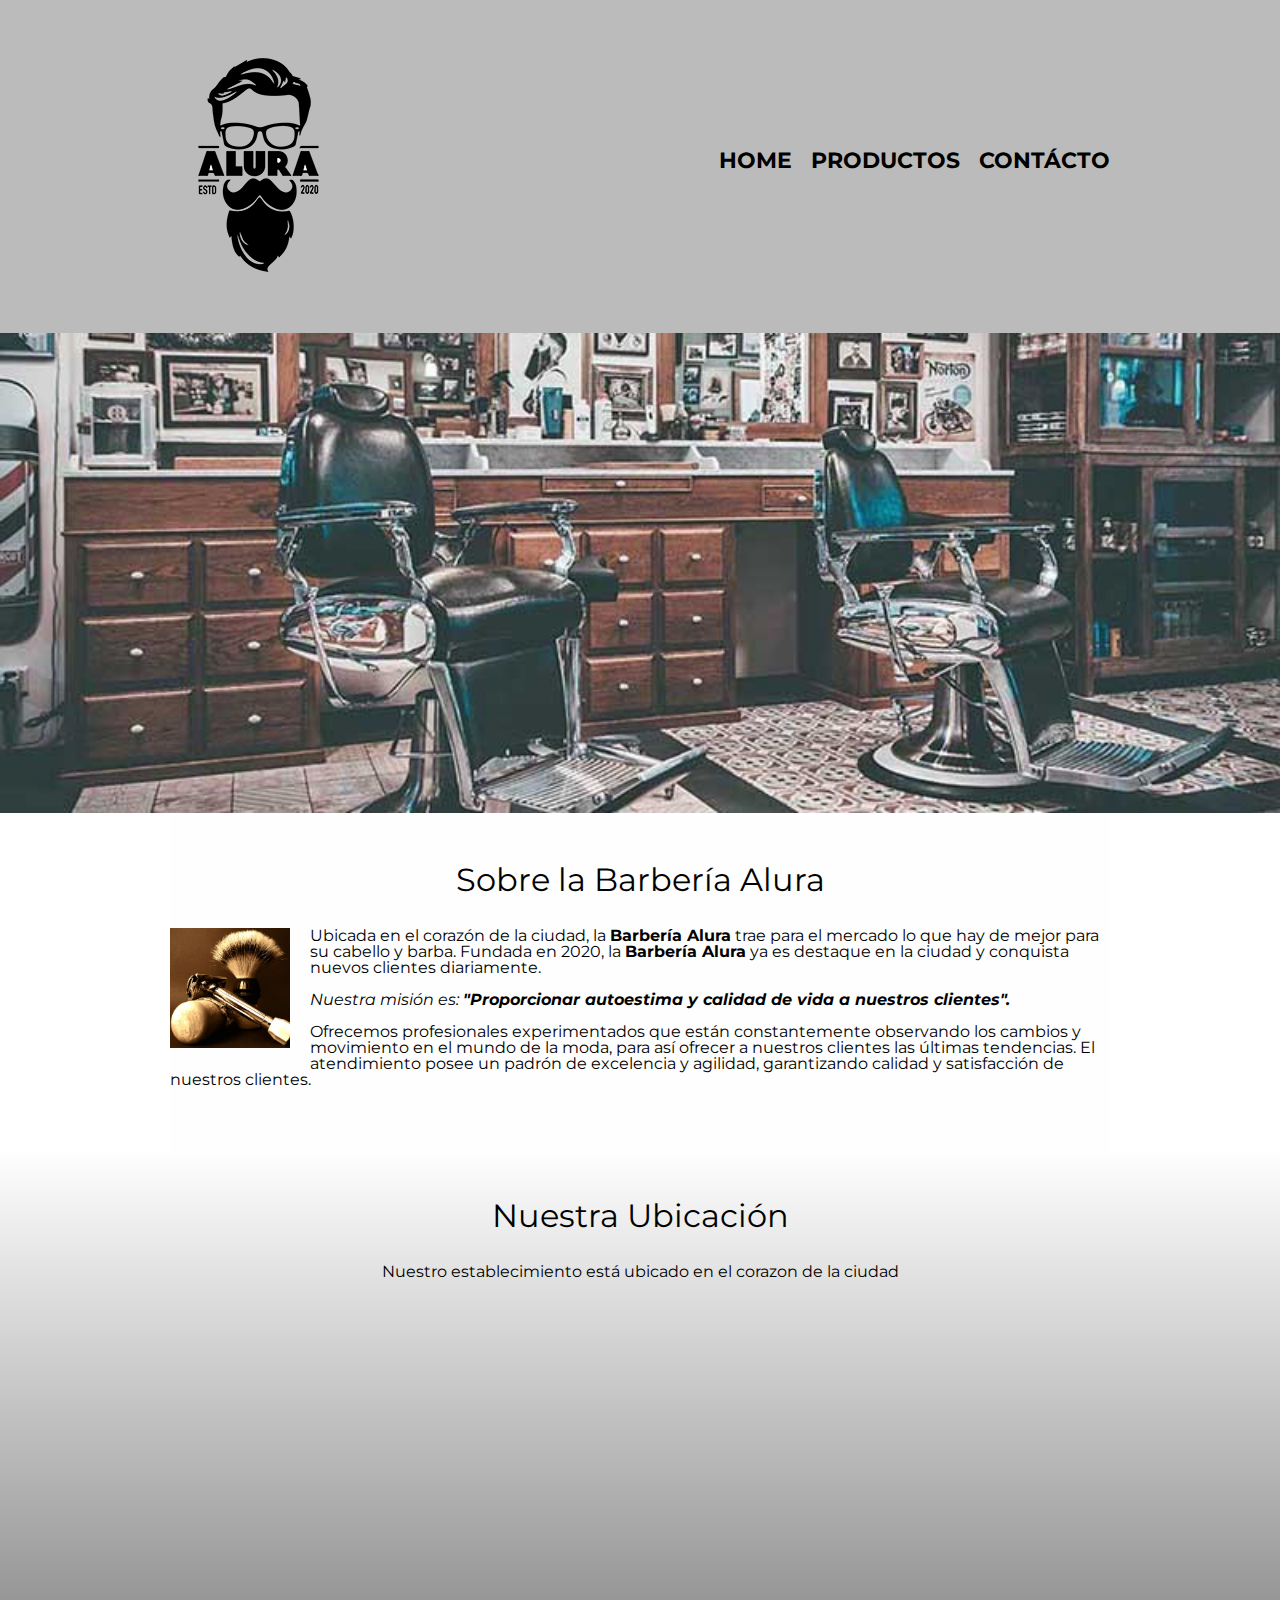
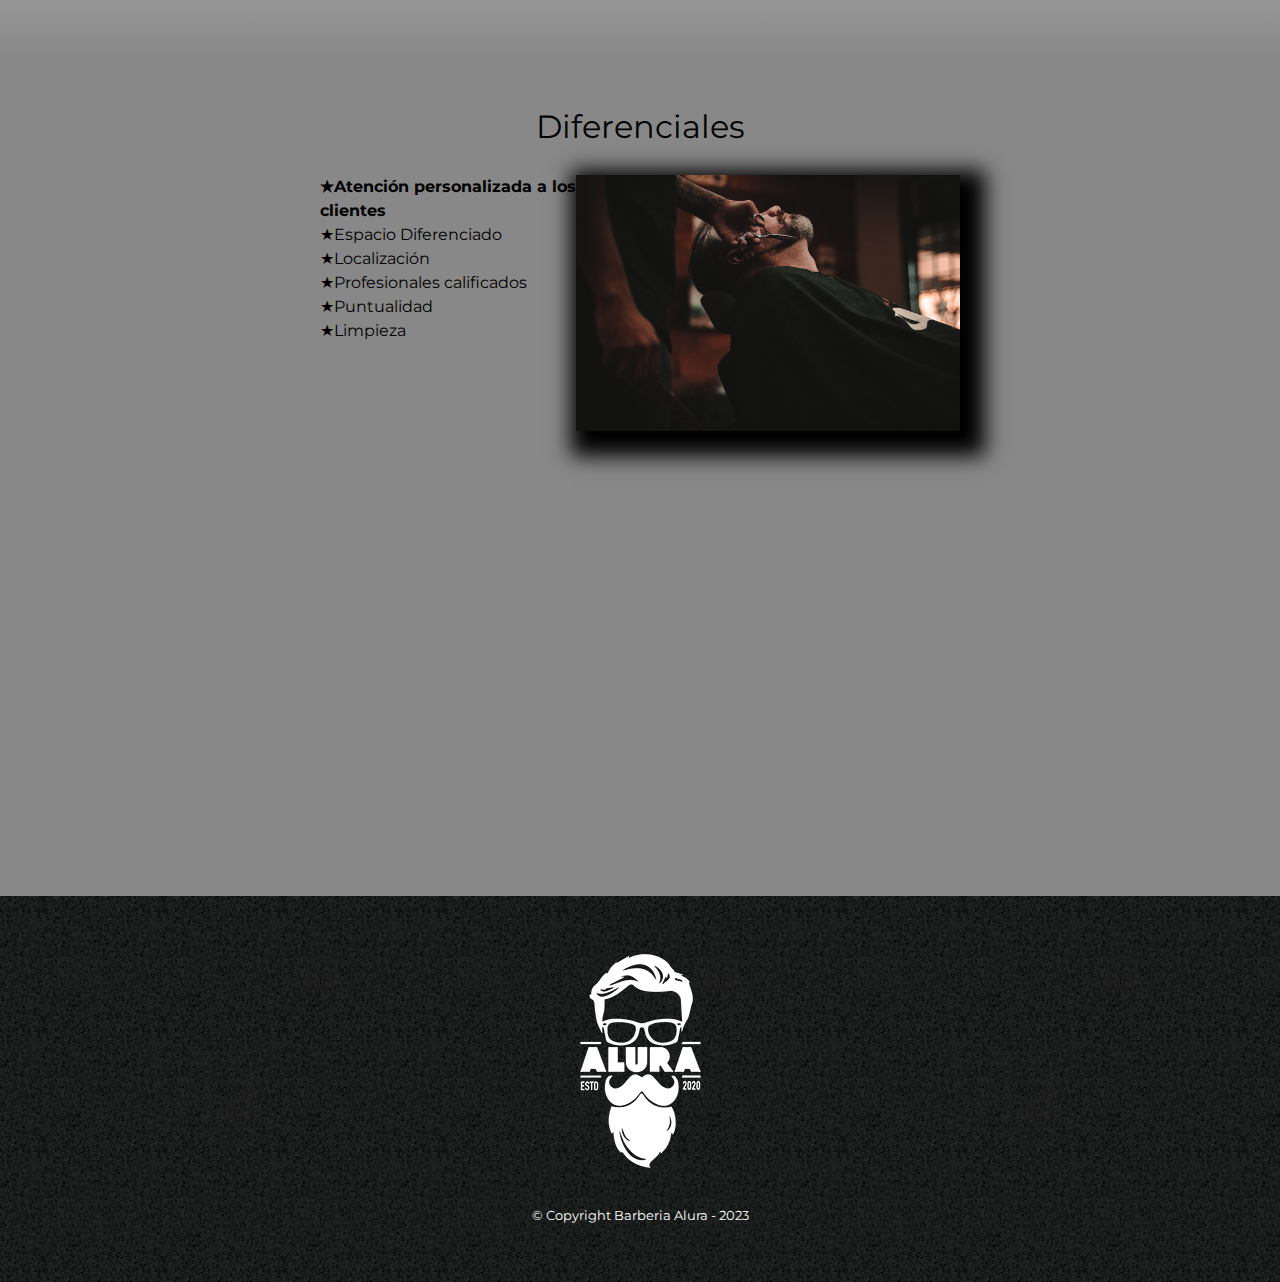
==== index.html @ 76a8dbae "Se agrega la frase prueba 210622023 al titulo del index" ====
<!-- definimos cuál versión de HTML estamos utilizando. html5 con !DOCTYPE-->
<!DOCTYPE html>
<html lang="es">

<!-- separar las informaciones que están siendo pasadas para el navegador, utilizando la etiqueta <head></head> -->

<head>
    <!-- informaciones del encoding de nuestra página para el navegador, a través de la etiqueta <meta> y de la propiedad charset -->
    <!-- !UTF8 Ttiene los caracteres especiales de muchos idiomas en su diccionario -->
    <meta charset="UTF-8">
    <meta http-equiv="X-UA-Compatible" content="IE=edge">
    <meta name="viewport" content="width=device-width, initial-scale=1.0"><!-- Adaptar para dispositivos moviles -->
    <title>Barbería AC prueba 210622023</title>
    <link rel="stylesheet" href="reset.css">
    <link rel="stylesheet" href="style.css">
    <link href="https://fonts.googleapis.com/css2?family=Montserrat:wght@300&display=swap" rel="stylesheet">
    <!--Fuente de: https://fonts.google.com/specimen/Montserrat?query=montse -->

</head>

<!-- separar el contenido de la página, utilizando la etiqueta <body>-->

<body>

    <header>

        <header>
            <div class="caja">
                <h1>
                    <img src="imagenes/logo.png" alt="">
                </h1>

                <nav>

                    <ul>
                        <li><a href="index.html">Home</a></li>
                        <li><a href="productos.html">Productos</a></li>
                        <li><a href="contactos.html">Contácto</a></li>
                    </ul>

                </nav>
            </div>

        </header>

    </header>


    <img class="banner" src="img/banner.jpg" alt="">

    <main>
        <!-- <p>Esto es una prueba de selectores avanzados</p> -->
        <section class="principal">

            <h2 class="titulo-principal">Sobre la Barbería Alura</h2>
            <!-- Para nombrar las clases el mejor padron es Ser específico y genérico al mismo tiempo -->

            <img class="utensilios" src="imagenes/utensilios.jpg" alt="Utensilios de un barbero">

            <p>Ubicada en el corazón de la ciudad, la <strong>Barbería Alura</strong> trae para el mercado lo que hay de
                mejor
                para su cabello y barba.
                Fundada en 2020, la <strong>Barbería Alura</strong> ya es destaque en la ciudad y conquista nuevos
                clientes
                diariamente. </p>

            <p id="mision"><em>Nuestra misión es: <strong>"Proporcionar autoestima y calidad de vida a nuestros
                        clientes".</strong></em></p>

            <p>Ofrecemos profesionales experimentados que están constantemente observando los cambios y movimiento en el
                mundo
                de la moda,
                para así ofrecer a nuestros clientes las últimas tendencias. El atendimiento posee un padrón de
                excelencia y
                agilidad,
                garantizando calidad y satisfacción de nuestros clientes. </p>
        </section>

        <section class="mapa">
            <h3 class="titulo-principal"> Nuestra Ubicación</h3>
            <p>Nuestro establecimiento está ubicado en el corazon de la ciudad</p>
            <div class="mapa-contenido">
                <!-- La etiqueta iframe sirve Para insertar diferentes elementos externos como ser imágenes, videos, mapas o hasta una página de facebook o twitter. -->
                <iframe
                    src="https://www.google.com/maps/embed?pb=!1m16!1m12!1m3!1d995.0200088499043!2d-79.20441651708083!3d-4.003968789859116!2m3!1f0!2f0!3f0!3m2!1i1024!2i768!4f13.1!2m1!1sloja%20ecuador%20manuel%20agustin%20aguirre%20y%20venezuela!5e0!3m2!1ses!2sec!4v1684863435693!5m2!1ses!2sec"
                    width="100%" height="300" style="border:0;" allowfullscreen="" loading="lazy"
                    referrerpolicy="no-referrer-when-downgrade"></iframe>
            </div>
        </section>

        <section class="diferenciales">
            <h3 class="titulo-principal">Diferenciales</h3>

            <div class="contenido-diferenciales">
                <ul class="lista-diferenciales">
                    <li class="items">Atención personalizada a los clientes</li>
                    <li class="items">Espacio Diferenciado</li>
                    <li class="items">Localización</li>
                    <li class="items">Profesionales calificados</li>
                    <li class="items">Puntualidad</li>
                    <li class="items">Limpieza</li>
                </ul><img src="imagenes/diferenciales.jpg" class="imagen-diferenciales">
            </div>

            <div class="video">
                <iframe width="100%" height="315" src="https://www.youtube.com/embed/allXJfgID0s"
                    title="YouTube video player" frameborder="0"
                    allow="accelerometer; autoplay; clipboard-write; encrypted-media; gyroscope; picture-in-picture; web-share"
                    allowfullscreen>
                </iframe>
            </div>


        </section>

    </main>
    <footer>
        <img src="imagenes/logo-blanco.png" alt="">
        <p class="copyright">&copy Copyright Barberia Alura - 2023</p> <!-- Para buscar cualquier caracter unicode -->
    </footer>

</body>

</html>
---- style.css ----
body{
    font-family: 'Montserrat', sans-serif;
}

header{
    background-color: #BBBBBB;
    padding: 20px 0;
}

.caja{
    width: 940px;
    position: relative;
    margin: 0 auto; /* alinear una div al centro */
}

nav{
    position: absolute;
    top: 110px;
    right: 0;
}

nav li{
    display:inline;
    margin: 0 0 0 15px;
}

nav a{
    text-transform: uppercase;
    color: #000000;
    font-weight: bold;
    font-size: 22px;
    text-decoration: none;
}

/*La propiedad hover captura el movimiento del mouse
en este caso para las etiquetas a y nav para el menu de la pagina*/

nav a:hover{
    color: #c78c19;
    text-decoration: underline;
}

.productos{
    width: 940px;
    margin: 0 auto;
    padding: 50px; /* El elemento aumenta su tamaño. Cuando declaro que existe un espaciamiento interno, estoy aumentando el contenido. */
}
.productos li{
    display: inline-block;/* display: inline-block sirve para ajustar el tamaño de su contenido, dejándolo regulable. */
    text-align: center;
    width: 30%;
    vertical-align: top;
    margin: 0 1.5%;
    padding: 30px 20px;
    box-sizing: border-box;
/*
    border-color: #000000;
    border-width: 2px;
    border-style: solid;
    */
/*Lo de arriba se resume en una sola línea*/
    border: 2px solid #000000;
/*
    border-top-left-radius: 10px;
    border-top-right-radius: 25px;
    border-bottom-left-radius: 40px;
    border-bottom-right-radius: 50px;
Todo esto se simplifica con 1 linea para dar el borde redondeado*/
    border-radius: 10px;
}

.productos li:hover{
    border-color: #c78c19;
    font-size: 50px;
}

/*active para capturar el clic*/
.productos li:active{
    border-color: #088c19;
}

.productos h2{
    font-size: 30px;
    font-weight: bold;
}

/*Hago un selector de clase q llegue al nivel li y 
que llegue hasta el h2 para cambiar el tamaño de la letra de 30 a 33px*/
 .productos li:hover h2{
    font-size: 33px;
 }

.productos-descripcion{
    font-size: 18px;    
}        

.productos-precio{
    font-size: 20px;
    font-weight: bold;
    margin-top: 10px;

}

footer{
    text-align: center;
    background: url(imagenes/bg.jpg);
    padding: 40px;
}
.copyright{
    color: #ffffff;
    font-size: 13px;
    margin: 20px;
}


/* espacio del formulario */
form{
    margin: 40px 0;
}
form label, form legend{
    display: block;
    font-size: 20px;
    margin: 0 0 10px;    
}
.input-padron{ /*se puede replicar estilos para varios selectores separandolos con coma*/
    display: block; /*display inline es el valor por defecto*/
    margin: 0 0 20px;
    padding: 10px 25px;/* padding sirve para cambiar el espaciado interno, entre el contenido y el borde */
    width: 50%;
}
.checkbox{
    margin: 25px 0;
}

/* Jerarquia: ID, Clse, etiqueta #test{} es el selector de ID, .algo{} selector de clase, p{}etiqueta
Si se lo hace directo en html tiene mas jerarquia que los 3 casos anteriores
Se usa Id cuando queremos alterar comportamientos y clases cuando queremos cambiar estilos */

.enviar{
    width: 40%;
    padding: 15px 0;
    font-size: 18px;
    font-weight: bold;
    color: white;
    background: orange;
    border: none;
    border-radius: 5px;
    transition: 1s all; /* en ves de all podria ir background. con Transition es para que demore 1 segundo al hacer la trancision cuando se pasa por encima el mouse */
    cursor: pointer;
}

.enviar:hover{
    background: darkorange;
    transform: scale(1.2);    
    /* transform: scale(1.2) rotate(10deg);  2 acciones en 1 linea para q se ejecuten a la vez. scale Aumenta de tamaño el boton 1.2 % cuando pase por encima el mouse */

}
table{
    margin: 40px 40px;

}
thead{
    background: #555555;
    color: white;
    font-weight: bold;
}

td, th{
    border: 1px solid #000000;
    padding: 8px 15px;
}

/* CSS para la home */
.banner{
    width: 100%;
}
/*Selectores Avanzados*/
/*Para los parrafos hijos directos inmediatos de main
main >p{
    background: red;
}*/
/*Primer parrafo q viene despues de 1 imagen
img + p{
    background: green;
}*/
/*A todos los parrafos despues de la imagen
img ~ p{
    background: yellow;
}*/
/*A todos los parrafos menos al q tengan el id mission
.principal p:not(#mision){
    background: orange;
}*/

/*El ultimo h2 de esta seccion::after
<section>
    <h2>
    <p>
    <p>
    <h2>

    rta: section > p + h2
</section>

*/
.principal{
    padding: 3em 0;
    background: #fefefe;
    width: 940px;
    margin: 0 auto;
}

.titulo-principal{
    text-align: center;
    font-size: 2em; /* 2 veces el tamaño por defecto de la fuente */
    margin: 0 0 1em;
    clear: left; /*Cualquier conf q venga despues del titulo en la izquierda q me limpie, solo aplica para ese bloque (no esta haciendo nada)*/ 
    /*rgbA permite colocar un 4to parametro para regular la opacidad del texto
    color: rgba(218,0,0,0.3);*/
    /*text-shadow: 2px 2px 10px red; Sombras al texto*/
}
 /*Pseudoelementos*/
/*Pseudoelemento para cambiar parte del titulo. solo la Primera letra en mayuscula
.titulo-principal::first-letter{
    font-weight: bold;
}*/
/*Pseudoelemento para cambiar parte del parrafo. solo la primera linea de cada parrafo
p::first-line{
    font-style: italic;
}*/
/*Pseudoelemento para colocar elemtos antes o despues de algo, colocar corchete antes y despues del titulo
.titulo-principal:before{
    content: "[";
}
.titulo-principal:after{
    content: "]";
}*/

.principal p{
    margin: 0 0 1em;
}
.principal strong{
    font-weight: bold;
}
.principal em{
    font-style: italic;
}
.utensilios{
    /*Calculo con css.
    Calcula el tamaño de la img en 40% de la pantalla -26 px para adecuar de acuerdo al dispositivo:
    width: calc(40% - (26px));
    dejar un elemento 100% de ancho con el equivalente a un tercio del elemento padre, menos 10px:
    width: calc( (100% / 3) - 10px )
    */
    width: 120px;
    /*float:left como el float: right sirven para que el elemento se destaque en la pantalla, 
    la superficie del elemento continúa siendo utilizada y los otros elementos de texto o 
    elementos en línea se posicionan alrededor de él.*/ 
    float: left;
    margin: 0 20px 20px 0;  
}
.mapa{
    padding: 3em 0;
    /* background: linear-gradient(45deg, orange 50%, blue, red, black); */
    /* background: radial-gradient(orange 50%, blue, red, black); */
    background: linear-gradient(#fefefe, #888888);
}
.mapa p{
    margin: 0 0 2em;
    text-align: center;
}
.mapa-contenido{
    width: 940px;
    margin: 0 auto;
}
.diferenciales{
    padding: 3em 0;
    background: #888888;
    /*box-shadow: inset 0 0 30px red;Sombras hacia adentro en cualquier elemento*/
}
.contenido-diferenciales{
    width: 640px;
    margin: 0 auto;/*Por poner coma se estaban distorcionando los elementos*/
}
.lista-diferenciales{
    width: 40%;
    display: inline-block;
    vertical-align: top;
}
.items{
    line-height: 1.5;
}
.items:before{
    content: "\2605";
}
/*Pseudoclase le digo q al primer item q encuentre lo ponga en negrita. first-child tambien se pudo usar*/
.items:nth-child(1){
    font-weight: bold;
}
.imagen-diferenciales{
    width: 60%;
    box-shadow: 10px 10px 20px 15px #000000;/*, -10px -10px yellow;10px 10px Los dos valores positivos sombra abajo y a la derecha.
    10px -10px arriba y a la derecha, el tercer parámetro es la difuminacion y no es obligatorio poner, 
    el cuarto parametro es el grosor de la sombra y tampoco es obligatorio. Se pueden poner mas sombras 
    y se separa por coma(,) ejm -10px -10px yellow, -15px 10px rgba(50, 50, 50, 0.5)
    https://developer.mozilla.org/en-US/docs/Web/CSS/CSS_Backgrounds_and_Borders/Box-shadow_generator se puede ir probando en esta herramienta de mozilla*/
}
.imagen-diferenciales:hover{
    opacity: 0.5;
    transition: 400ms;
}
.video{
    width: 560px;
    margin: 1em auto;/*automatico a los laterales*/
    padding: 4em 0 0;
}


/*Media querys permite trabajar con condiciones
si identifica un tamaño de pantalla de hasta 480px pinta el background de rojo
@media (max-width: 480px) {}*/
@media screen and (max-width:480px) {
    h1{
        text-align: center;
    }
    nav{
        position: static;
    }
    .caja, .principal, .mapa-contenido, 
    .contenido-diferenciales, .video{
        width: auto;
    }
    .lista-diferenciales, .imagen-diferenciales{
        width: 100%;
    }
    
}
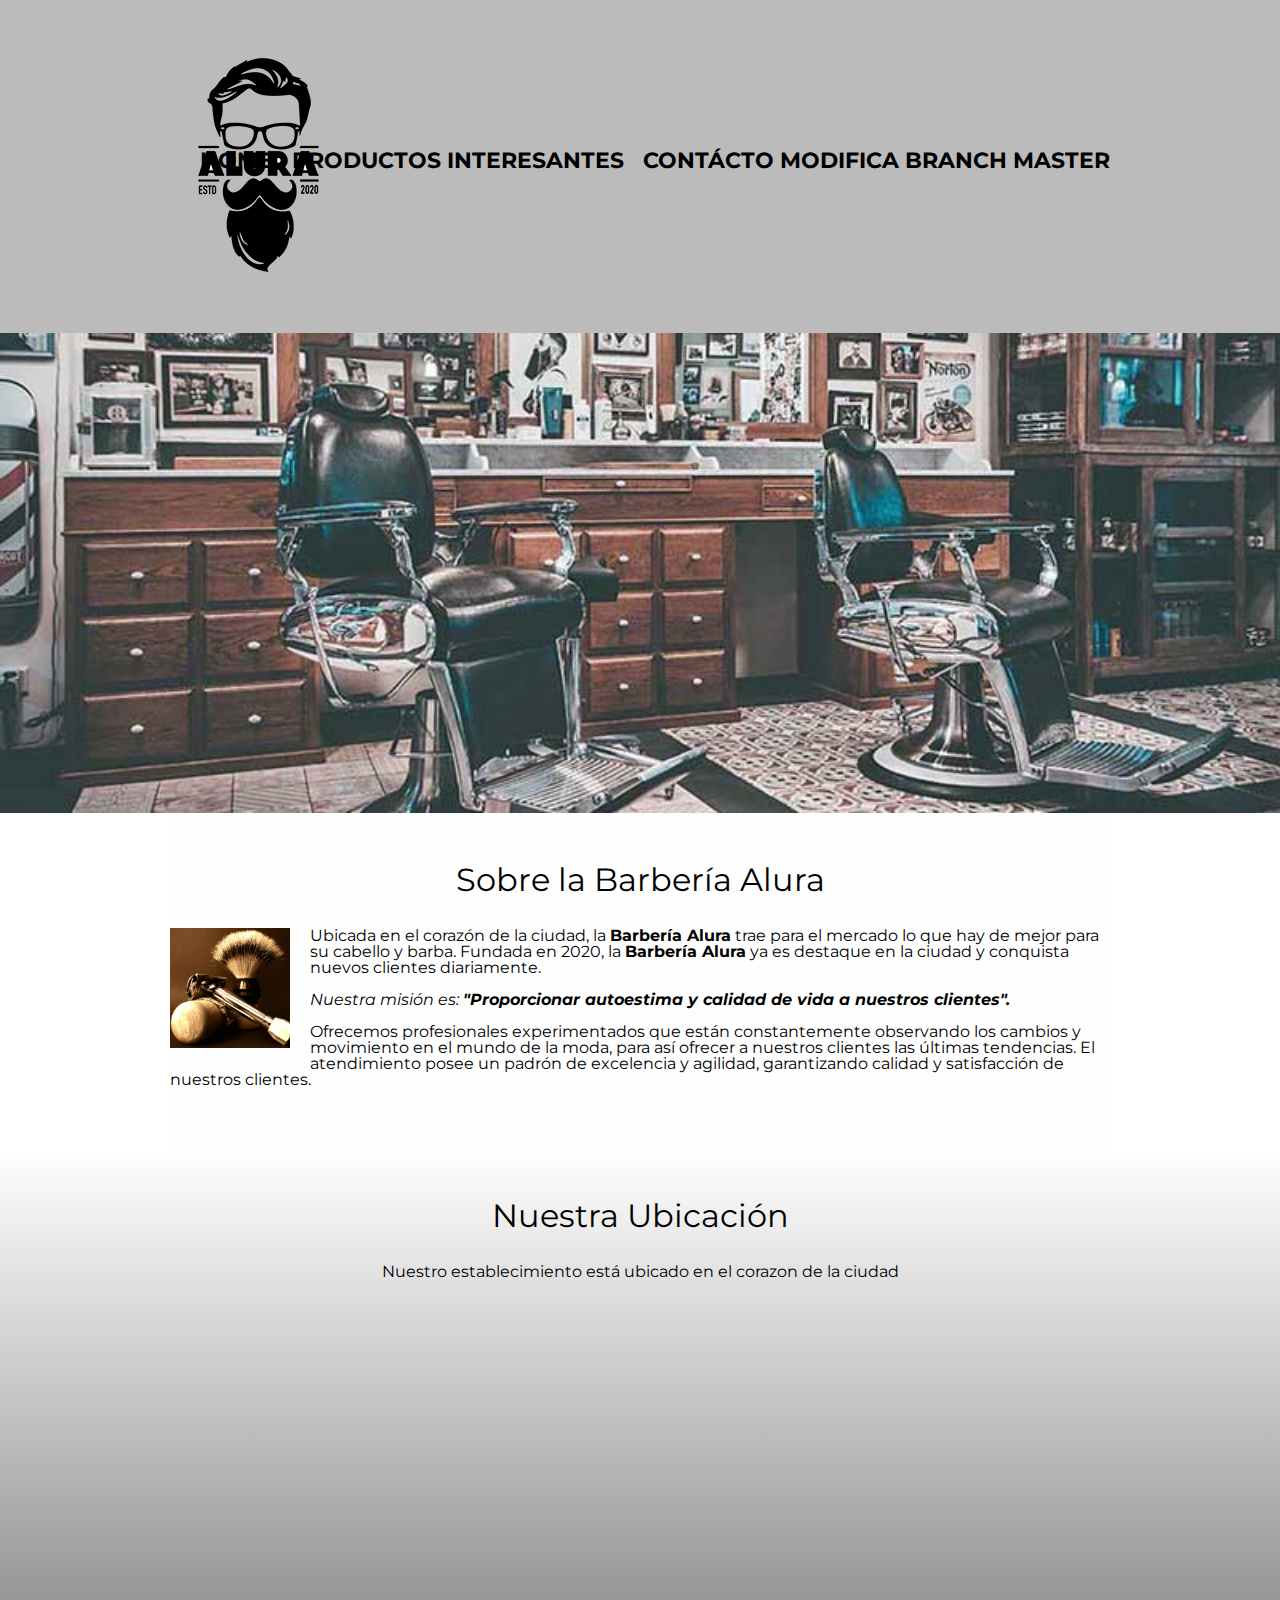
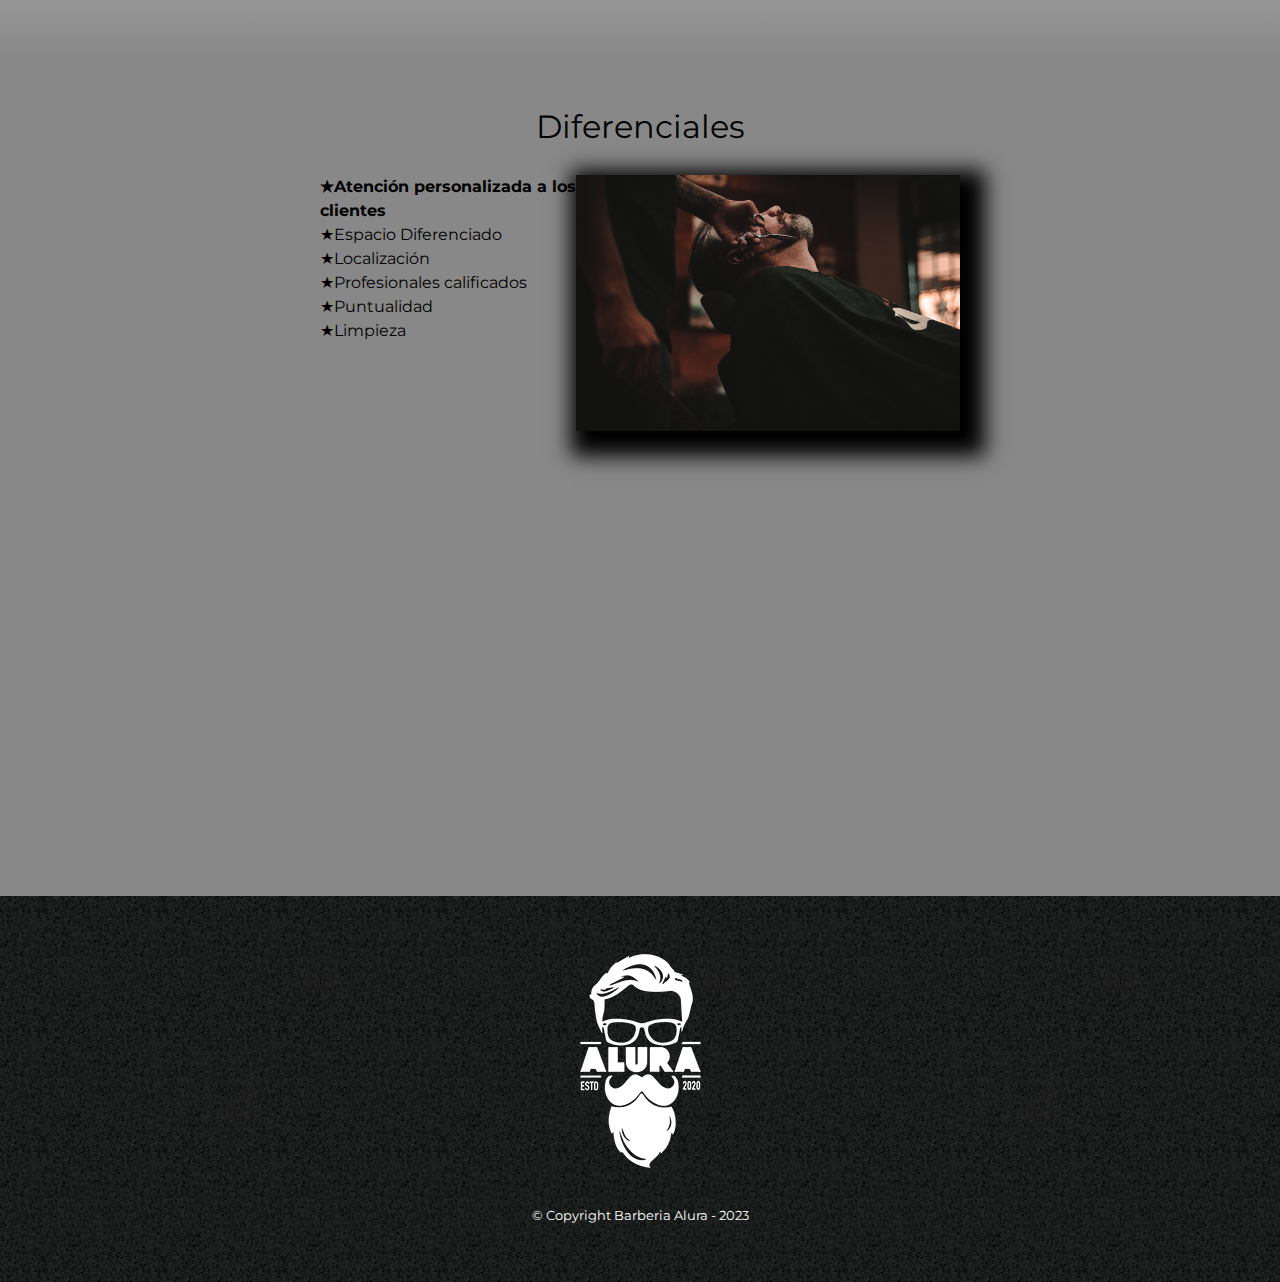
==== commit 6e11371d: "Agregué la palabra USUARIO@DESKTOP-HR50BM0 MINGW64 /d/ALURA/HTML Y CSS3/barberia (master)" ====
--- a/index.html
+++ b/index.html
@@ -34,8 +34,8 @@
 
                     <ul>
                         <li><a href="index.html">Home</a></li>
-                        <li><a href="productos.html">Productos</a></li>
-                        <li><a href="contactos.html">Contácto</a></li>
+                        <li><a href="productos.html">Productos interesantes</a></li>
+                        <li><a href="contactos.html">Contácto modifica branch master</a></li>
                     </ul>
 
                 </nav>
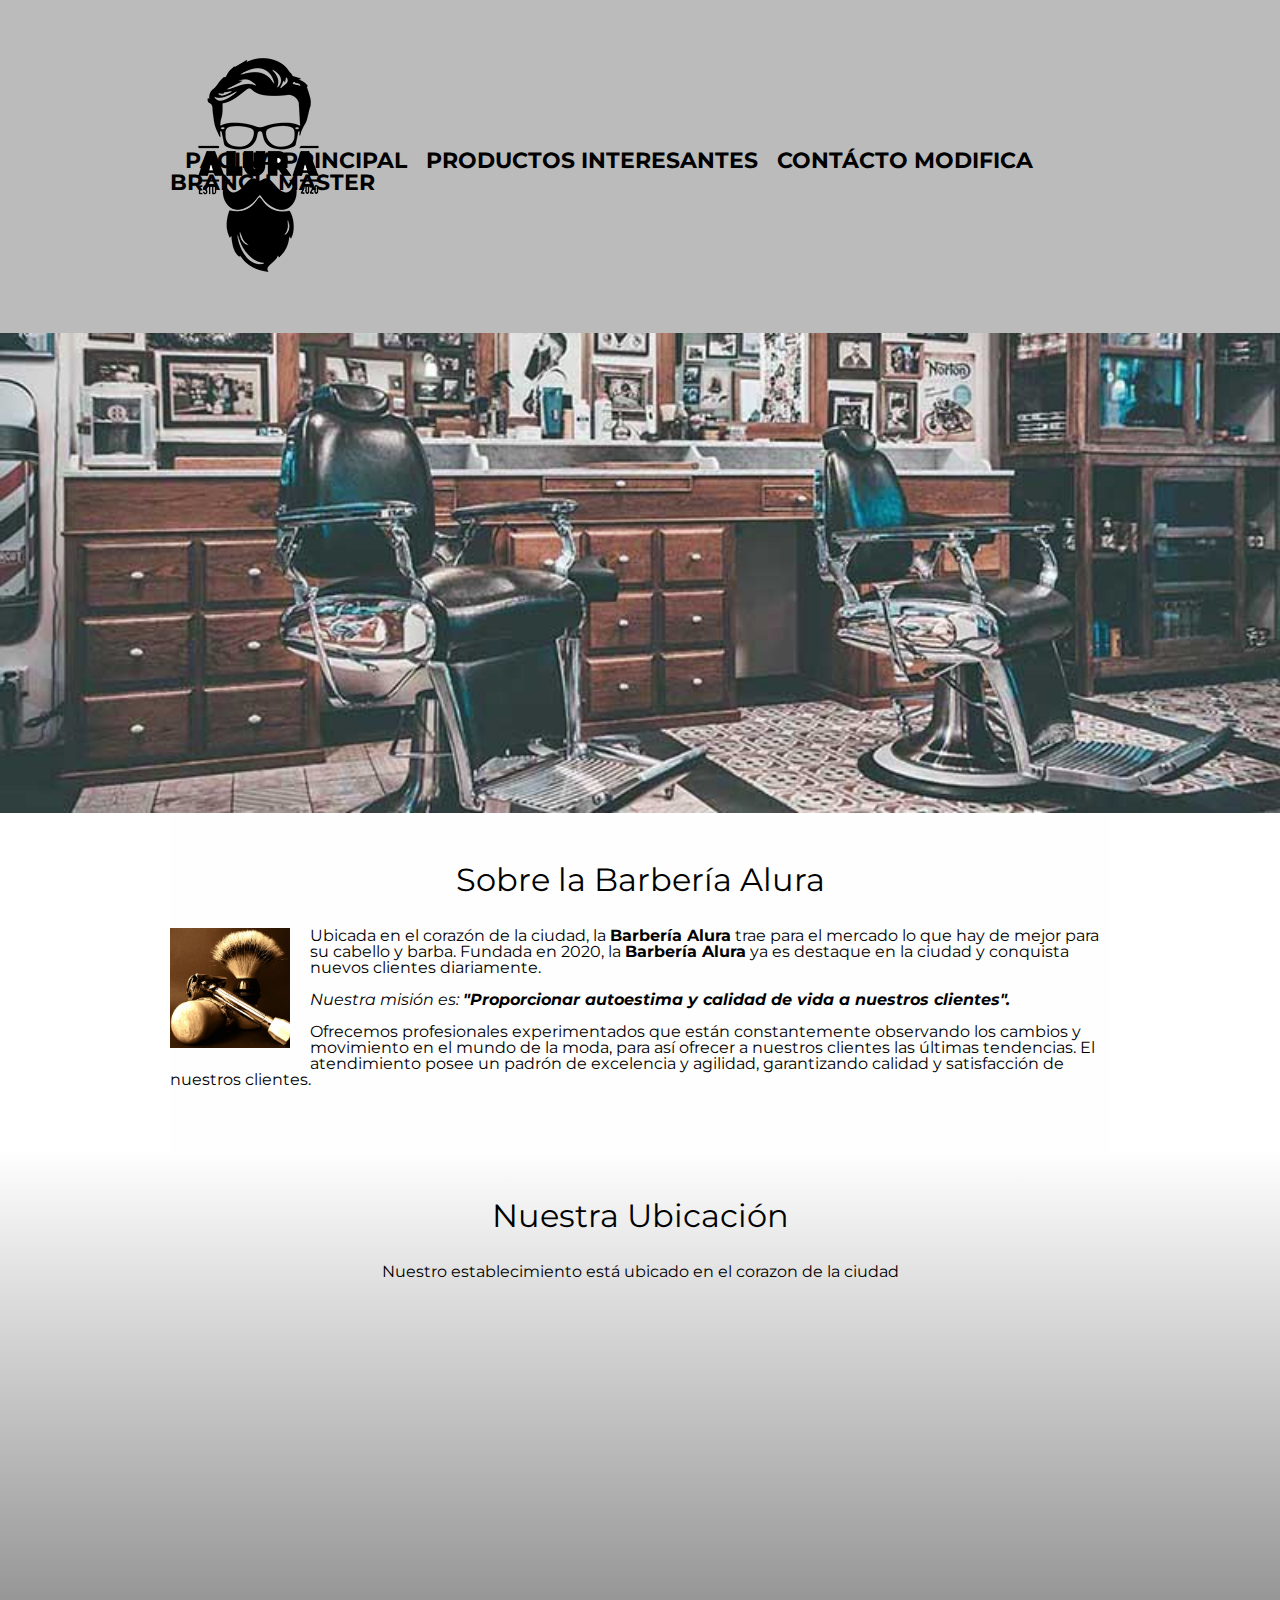
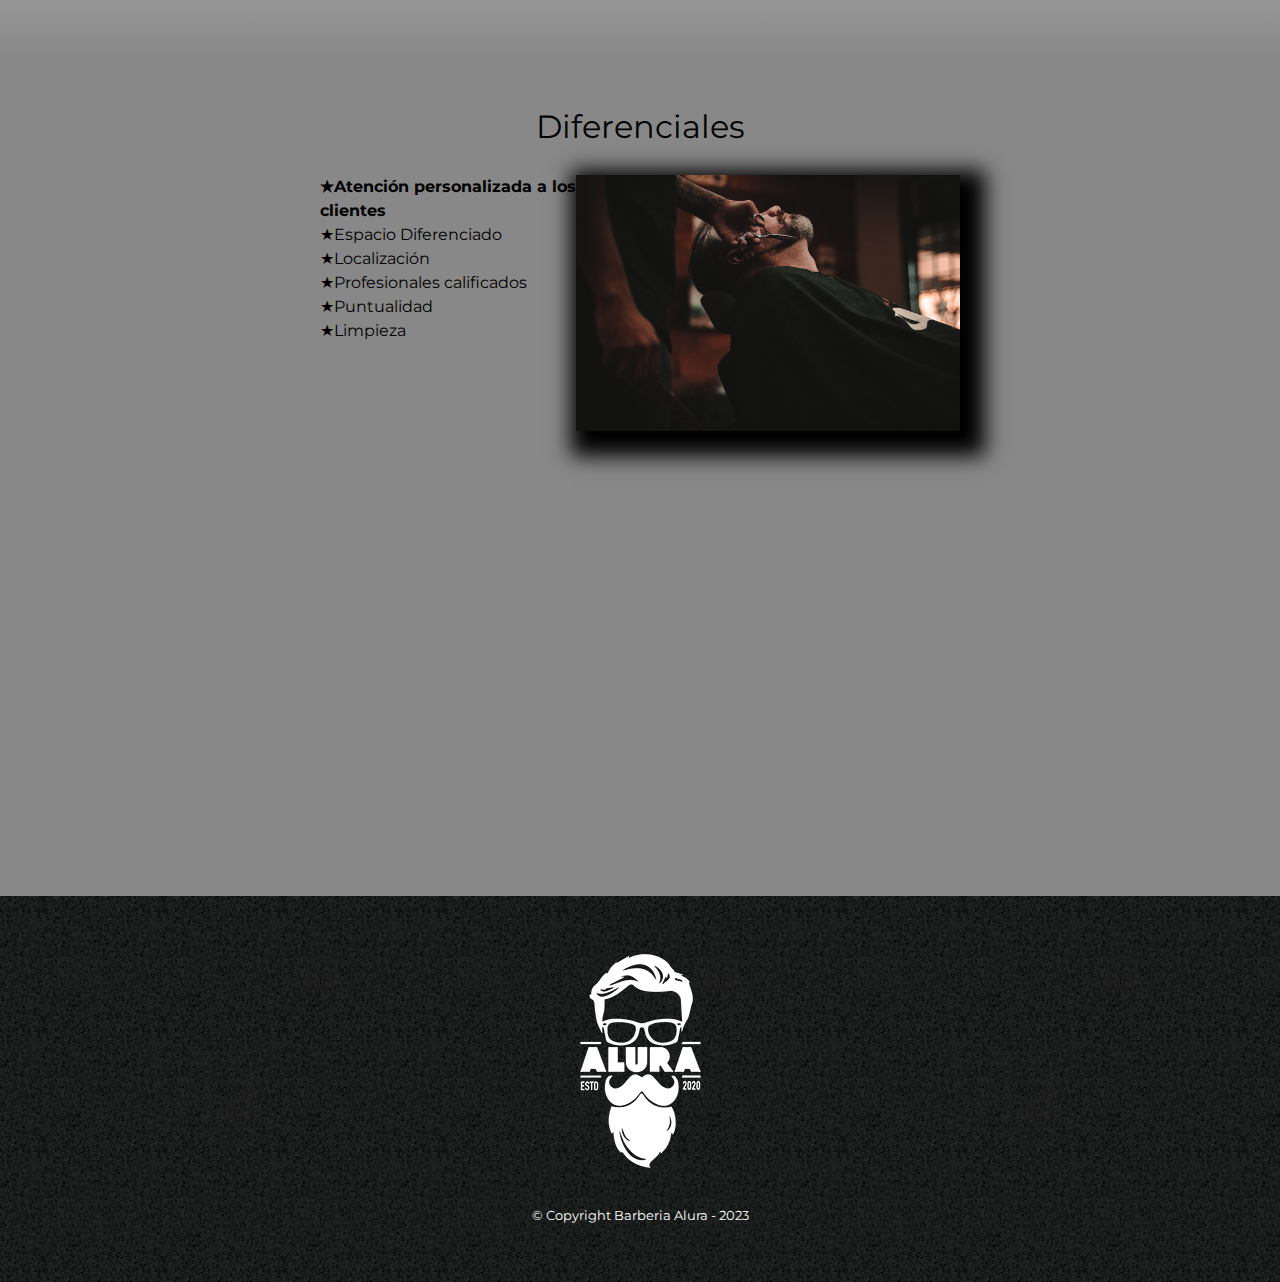
==== commit 27c77374: "modifico la lista del index y pongo Pagina principal" ====
--- a/index.html
+++ b/index.html
@@ -33,7 +33,7 @@
                 <nav>
 
                     <ul>
-                        <li><a href="index.html">Home</a></li>
+                        <li><a href="index.html">Pagina principal</a></li>
                         <li><a href="productos.html">Productos interesantes</a></li>
                         <li><a href="contactos.html">Contácto modifica branch master</a></li>
                     </ul>
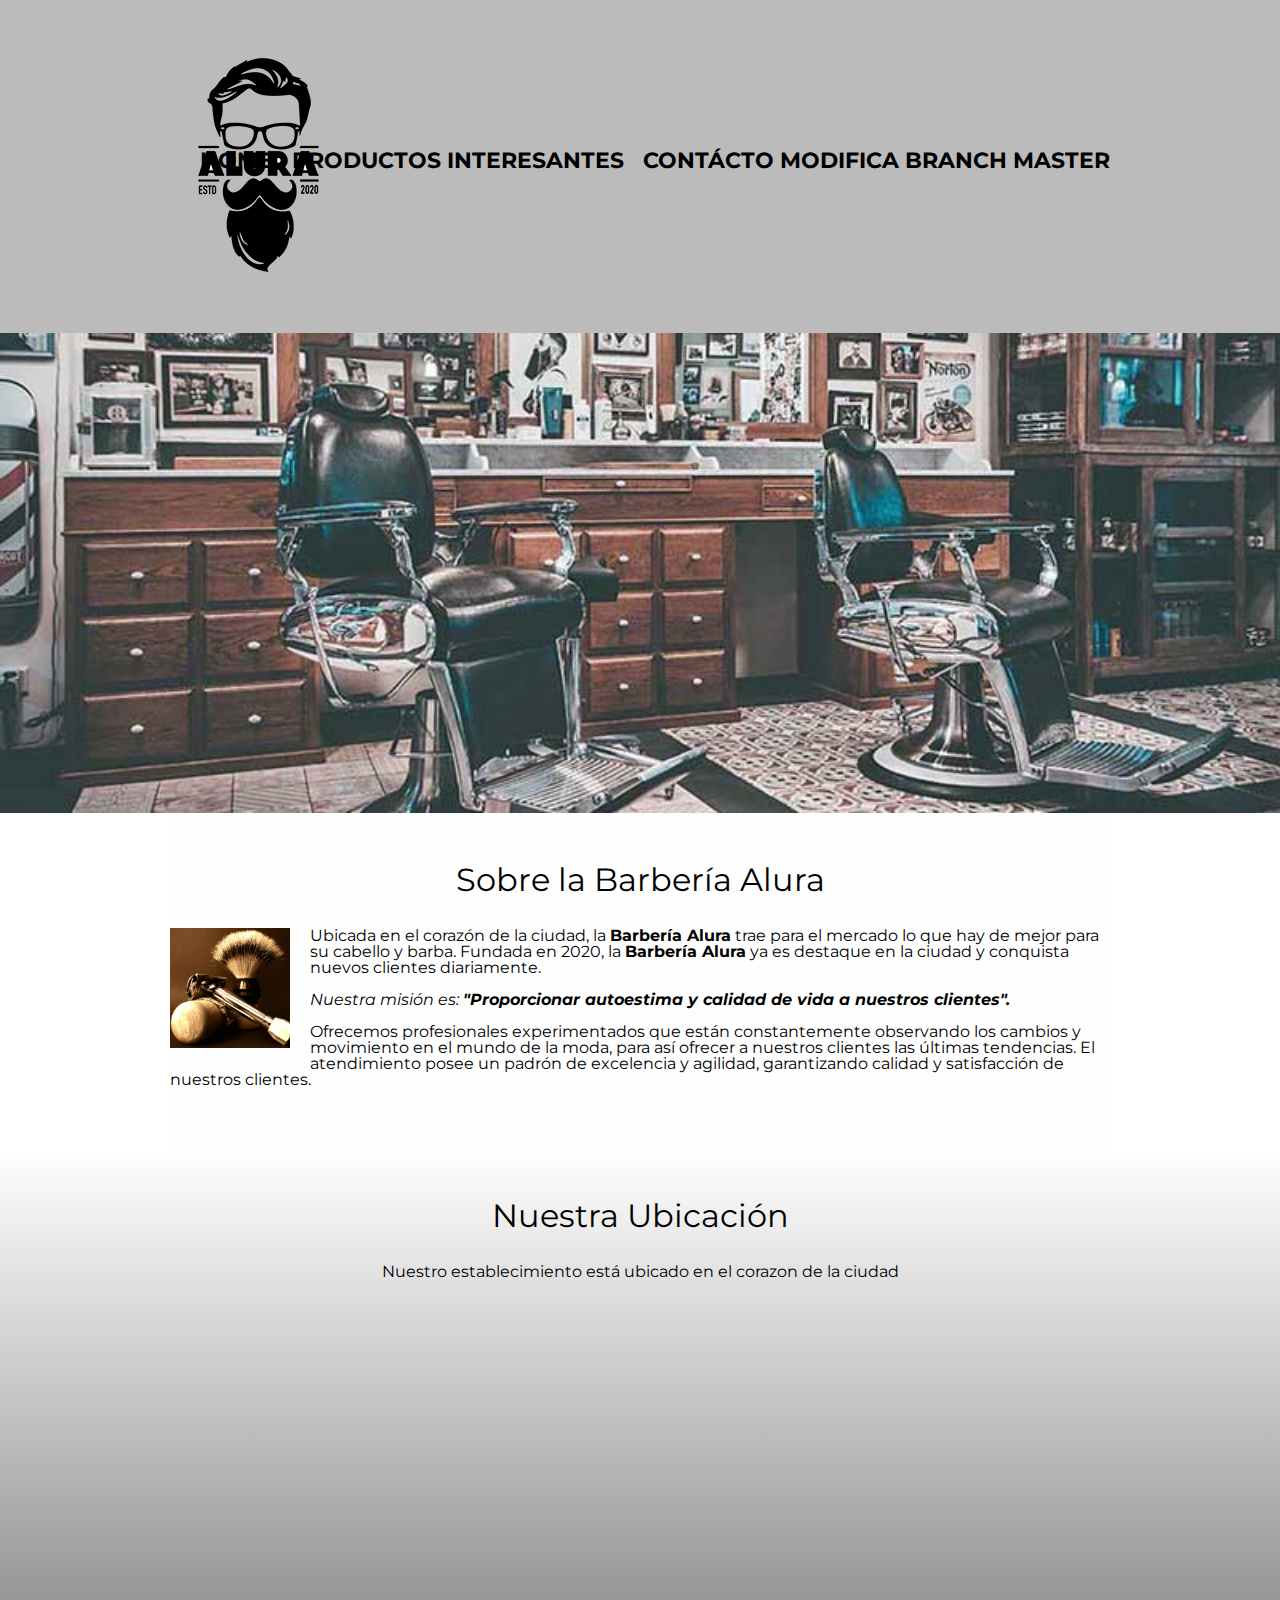
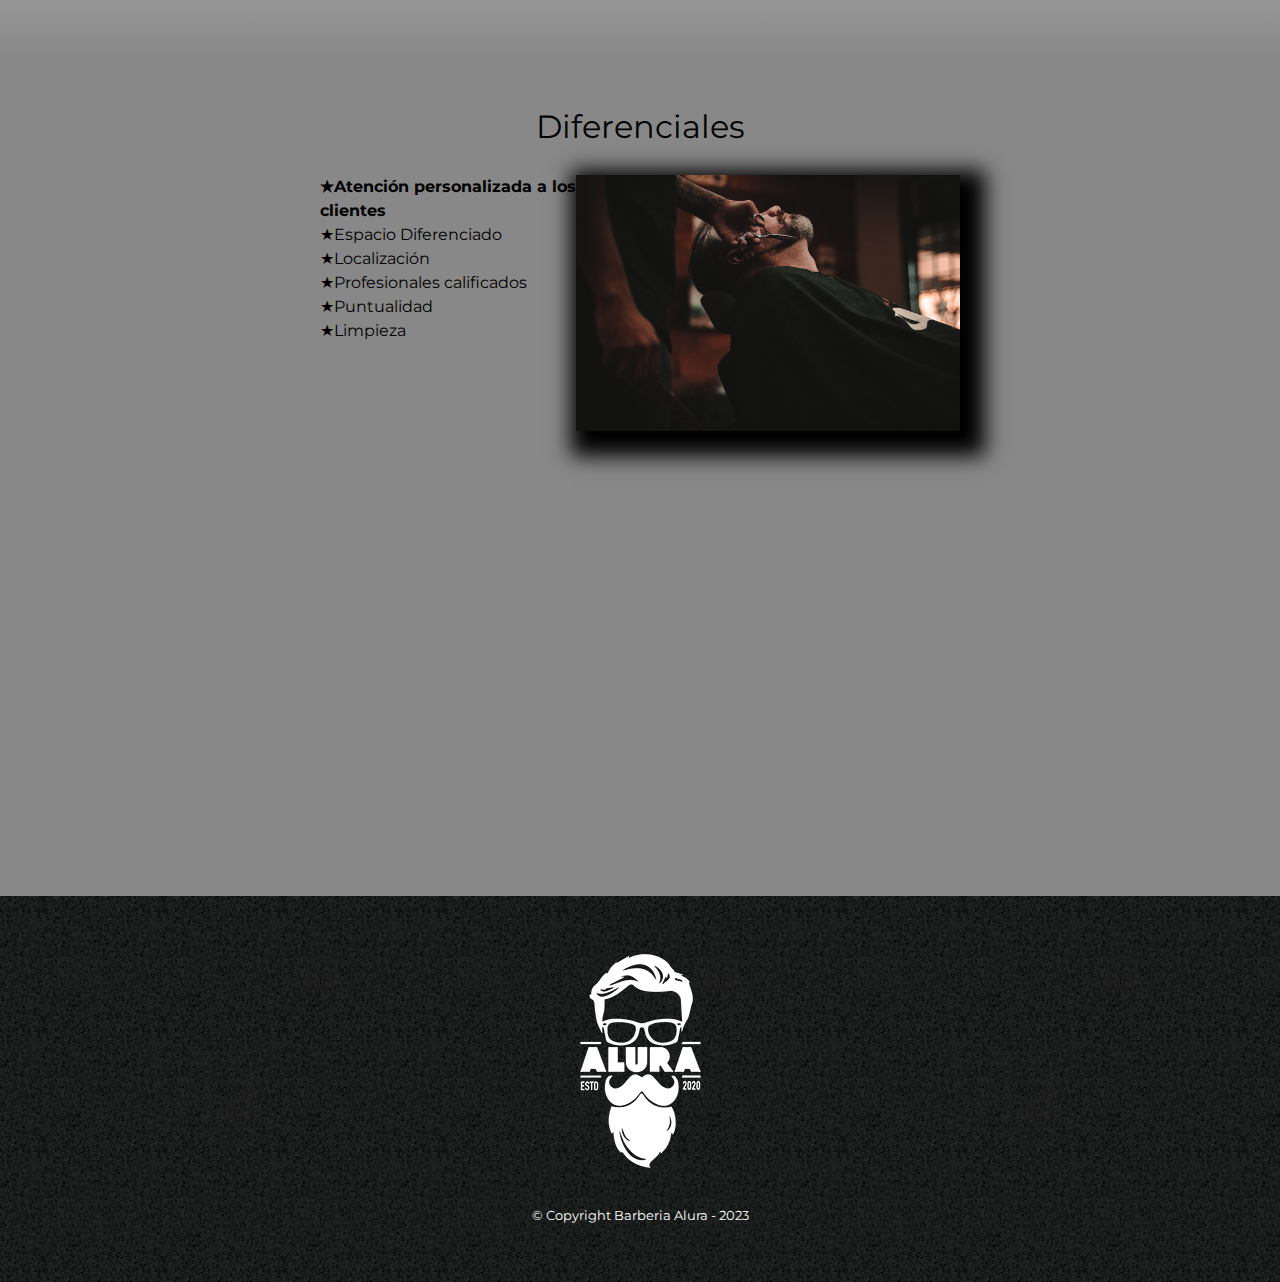
==== commit 09b29ba7: "Revert "modifico la lista del index y pongo Pagina principal"" ====
--- a/index.html
+++ b/index.html
@@ -33,7 +33,7 @@
                 <nav>
 
                     <ul>
-                        <li><a href="index.html">Pagina principal</a></li>
+                        <li><a href="index.html">Home</a></li>
                         <li><a href="productos.html">Productos interesantes</a></li>
                         <li><a href="contactos.html">Contácto modifica branch master</a></li>
                     </ul>
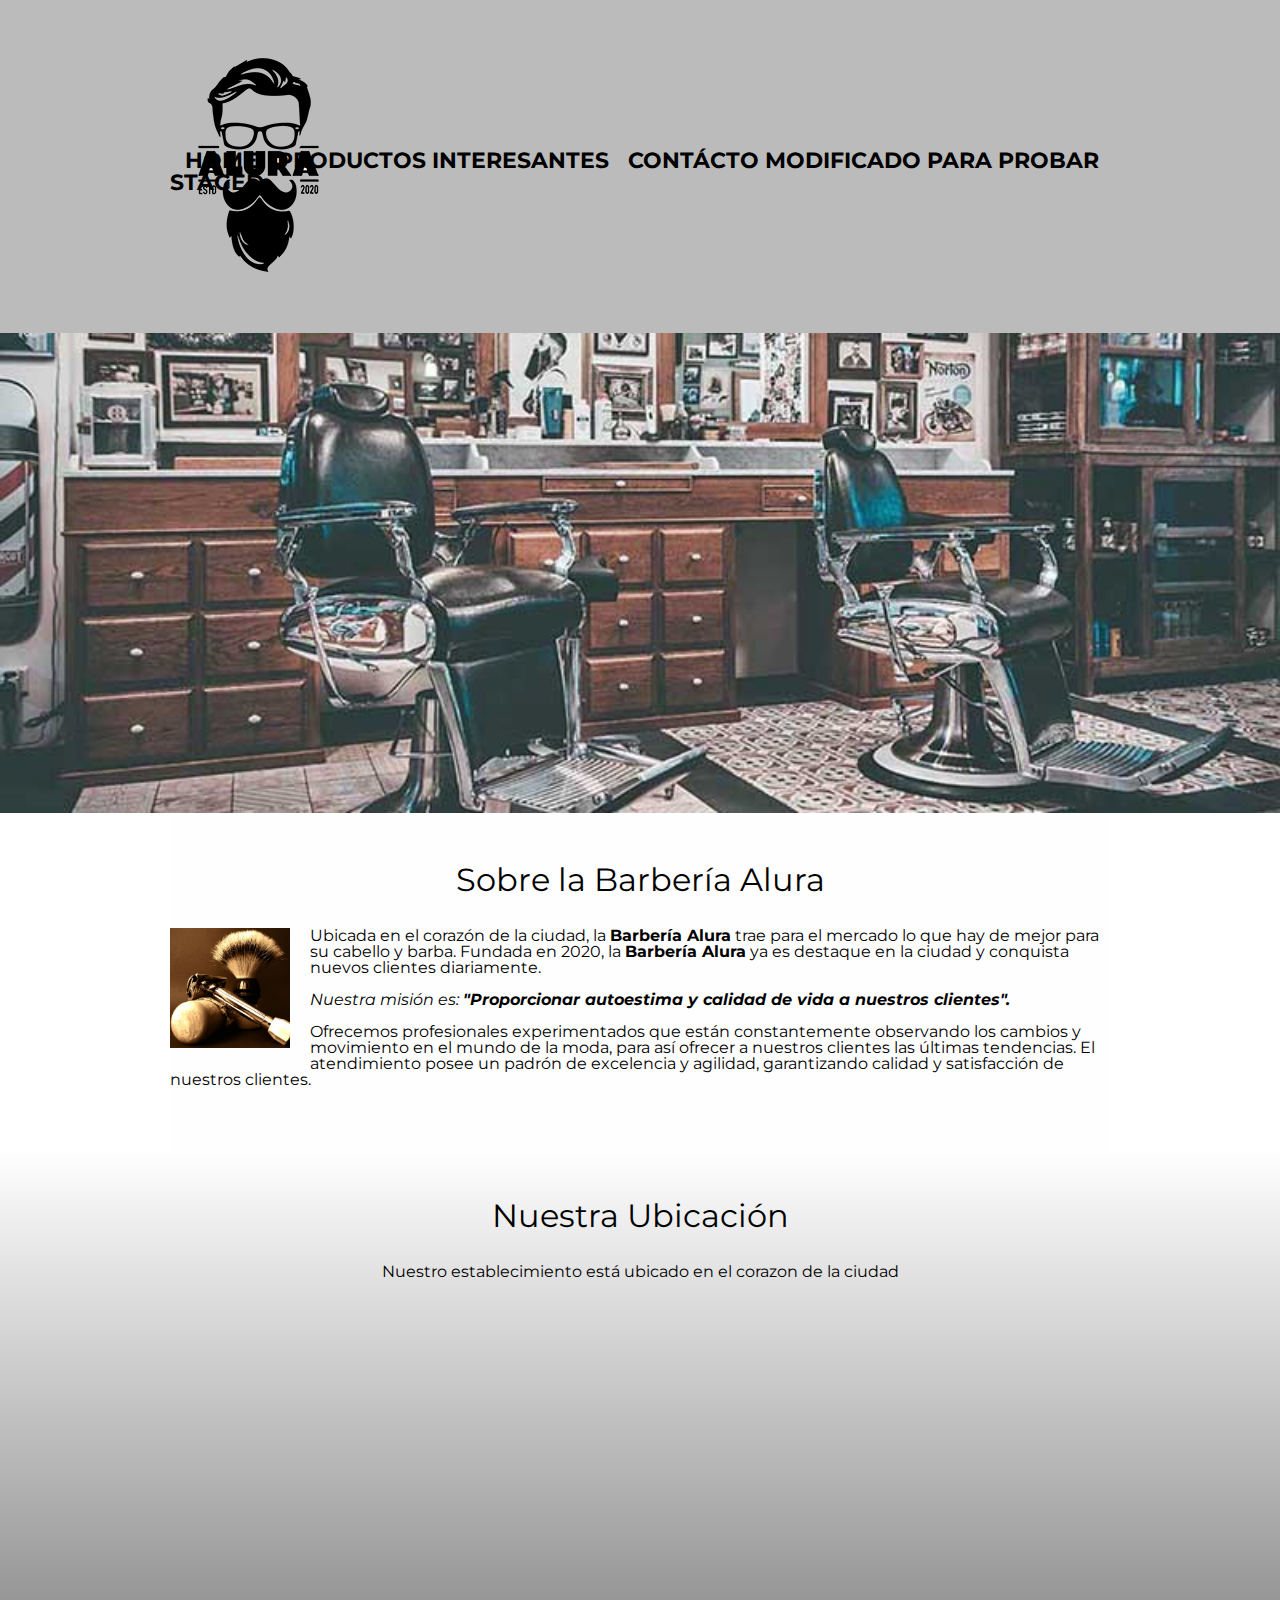
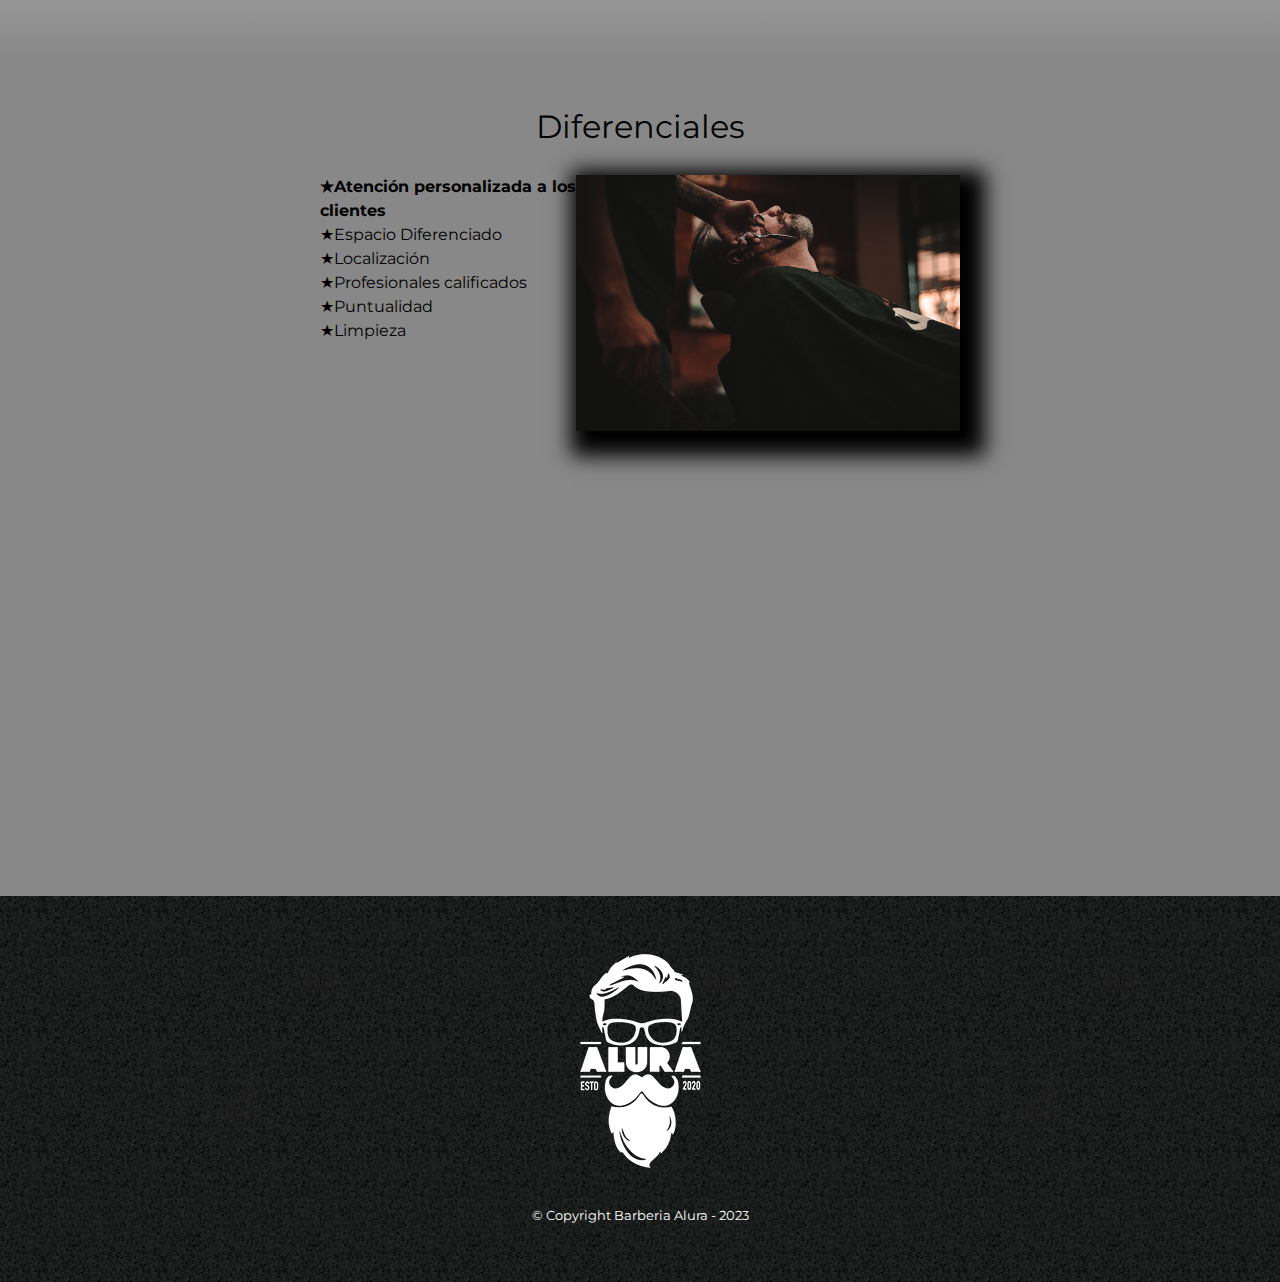
==== commit 560bb2d2: "modifico la lista Contácto modificado para probar staged" ====
--- a/index.html
+++ b/index.html
@@ -35,7 +35,7 @@
                     <ul>
                         <li><a href="index.html">Home</a></li>
                         <li><a href="productos.html">Productos interesantes</a></li>
-                        <li><a href="contactos.html">Contácto modifica branch master</a></li>
+                        <li><a href="contactos.html">Contácto modificado para probar staged</a></li>
                     </ul>
 
                 </nav>
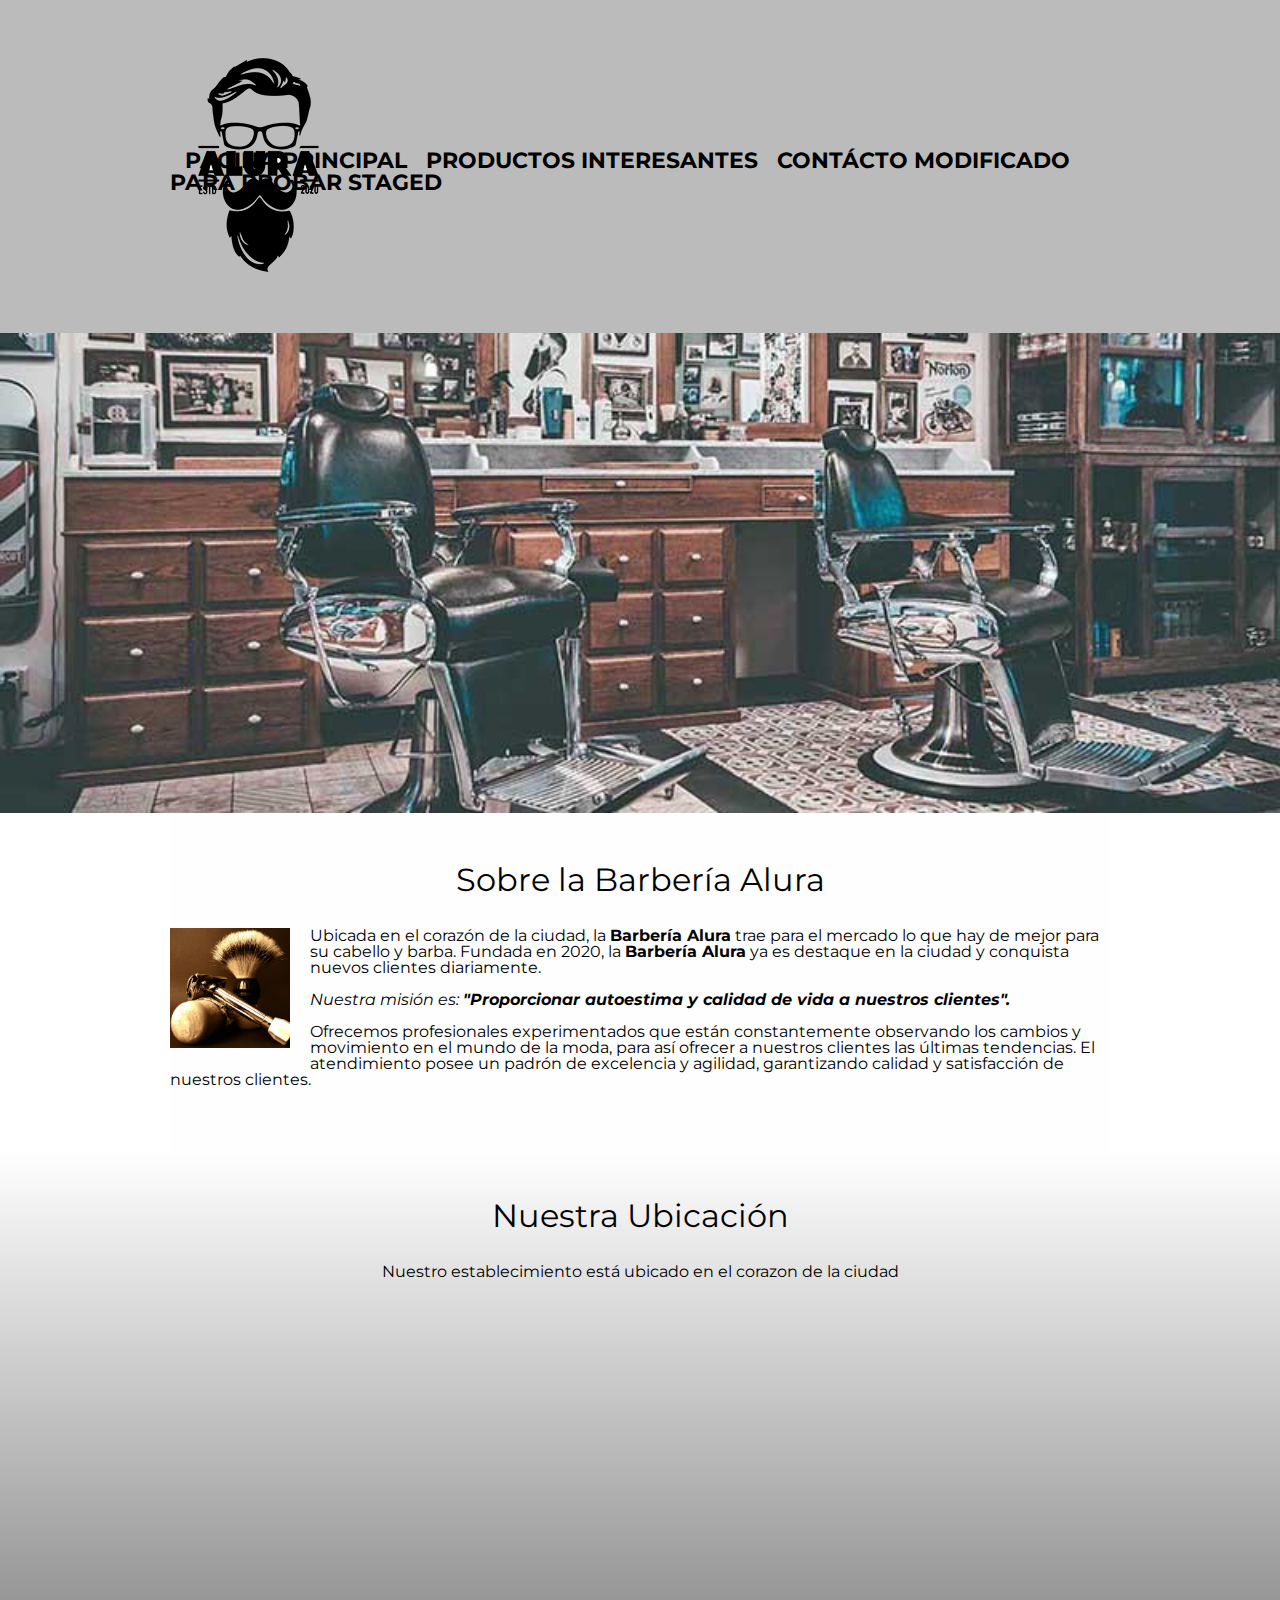
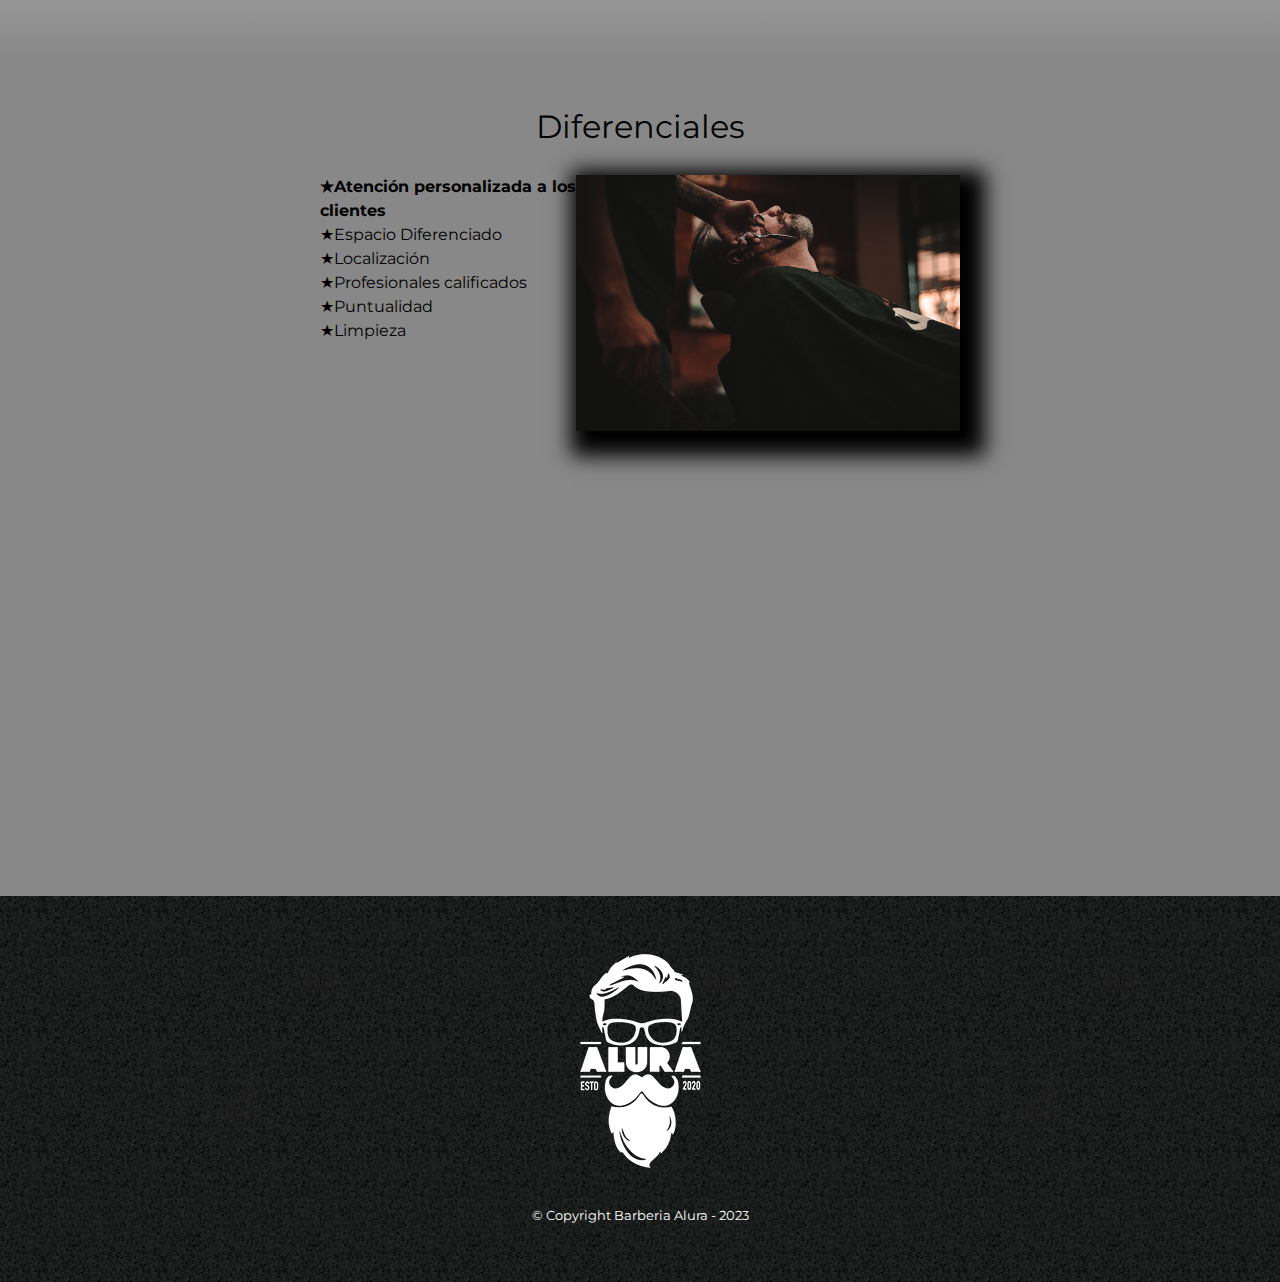
==== commit 39bdc69c: "modificaciones despues del stash" ====
--- a/index.html
+++ b/index.html
@@ -33,7 +33,7 @@
                 <nav>
 
                     <ul>
-                        <li><a href="index.html">Home</a></li>
+                        <li><a href="index.html">Pagina principal</a></li>
                         <li><a href="productos.html">Productos interesantes</a></li>
                         <li><a href="contactos.html">Contácto modificado para probar staged</a></li>
                     </ul>
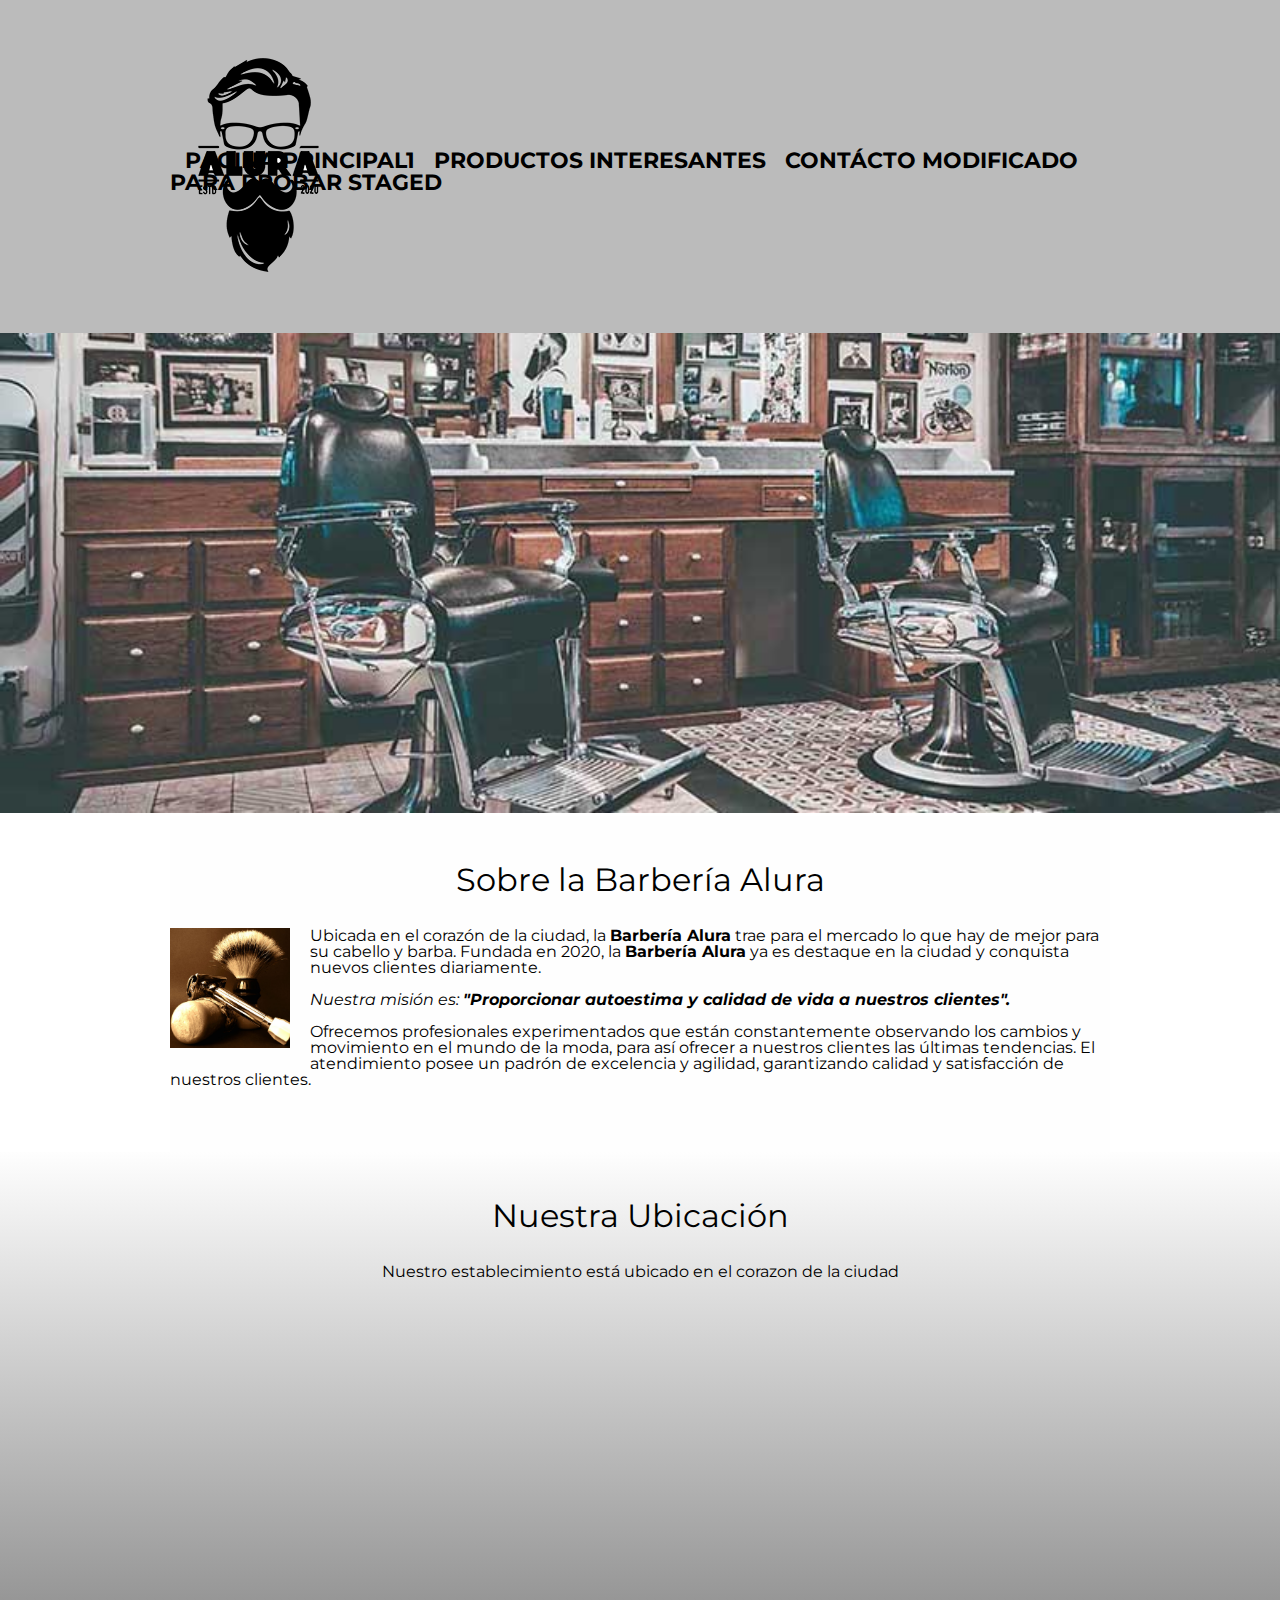
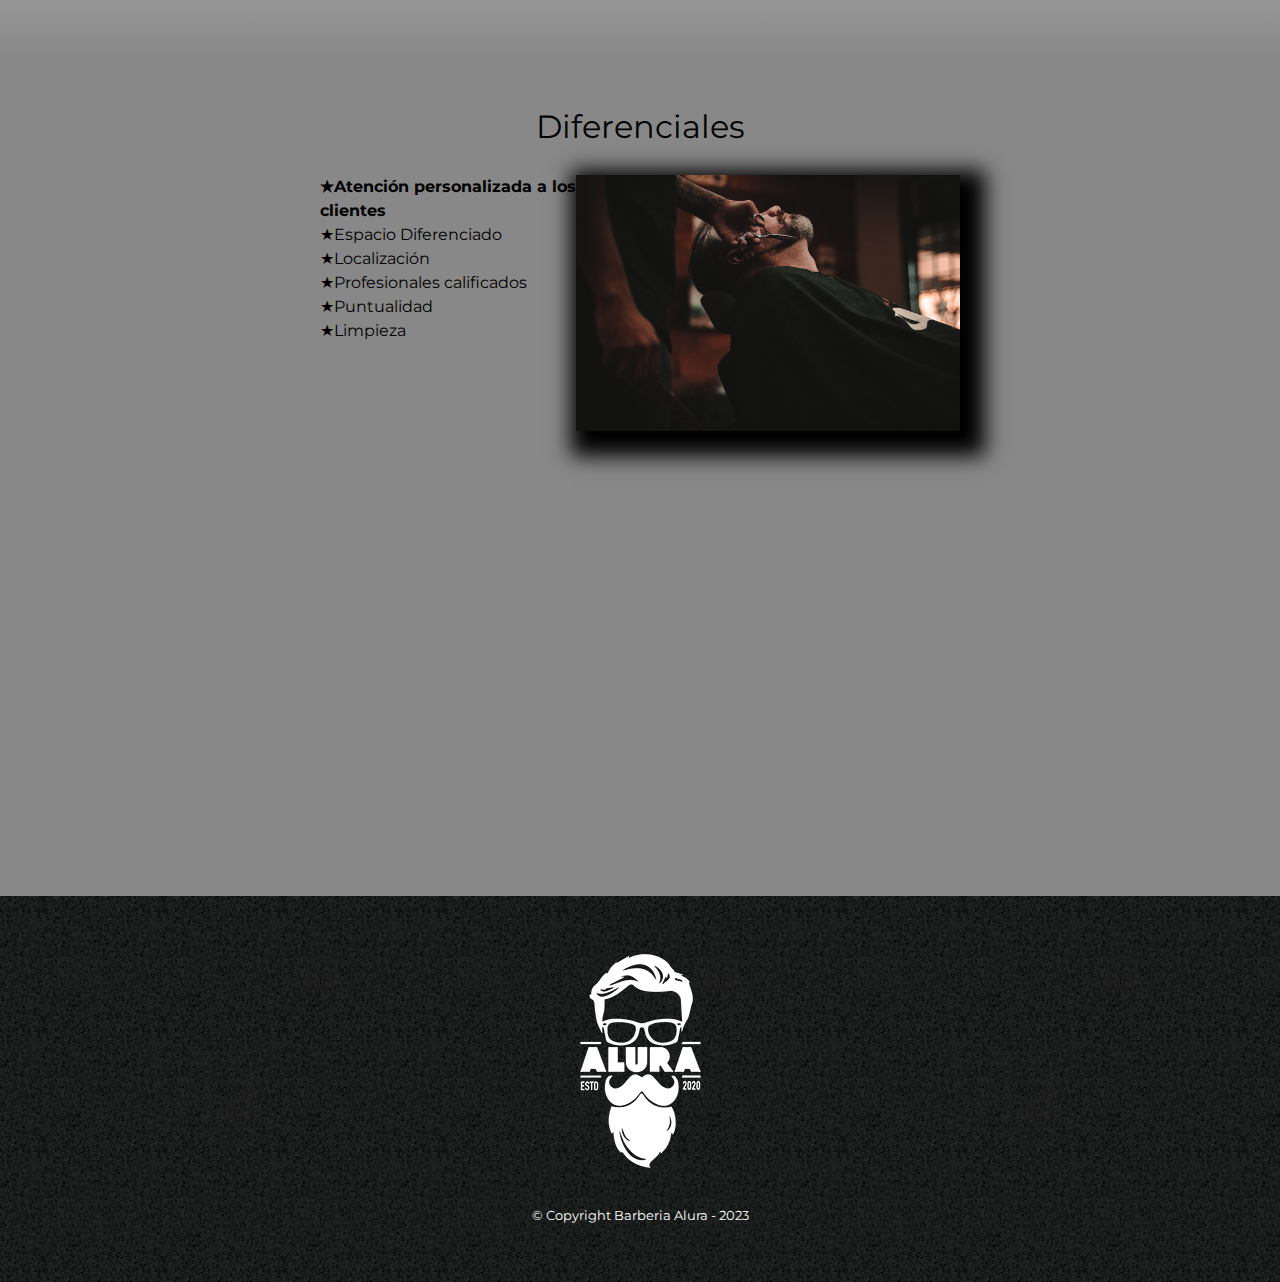
==== commit f5ab6475: "Agrego 1 a la lista de Pagina proncipal" ====
--- a/index.html
+++ b/index.html
@@ -33,7 +33,7 @@
                 <nav>
 
                     <ul>
-                        <li><a href="index.html">Pagina principal</a></li>
+                        <li><a href="index.html">Pagina principal1</a></li>
                         <li><a href="productos.html">Productos interesantes</a></li>
                         <li><a href="contactos.html">Contácto modificado para probar staged</a></li>
                     </ul>
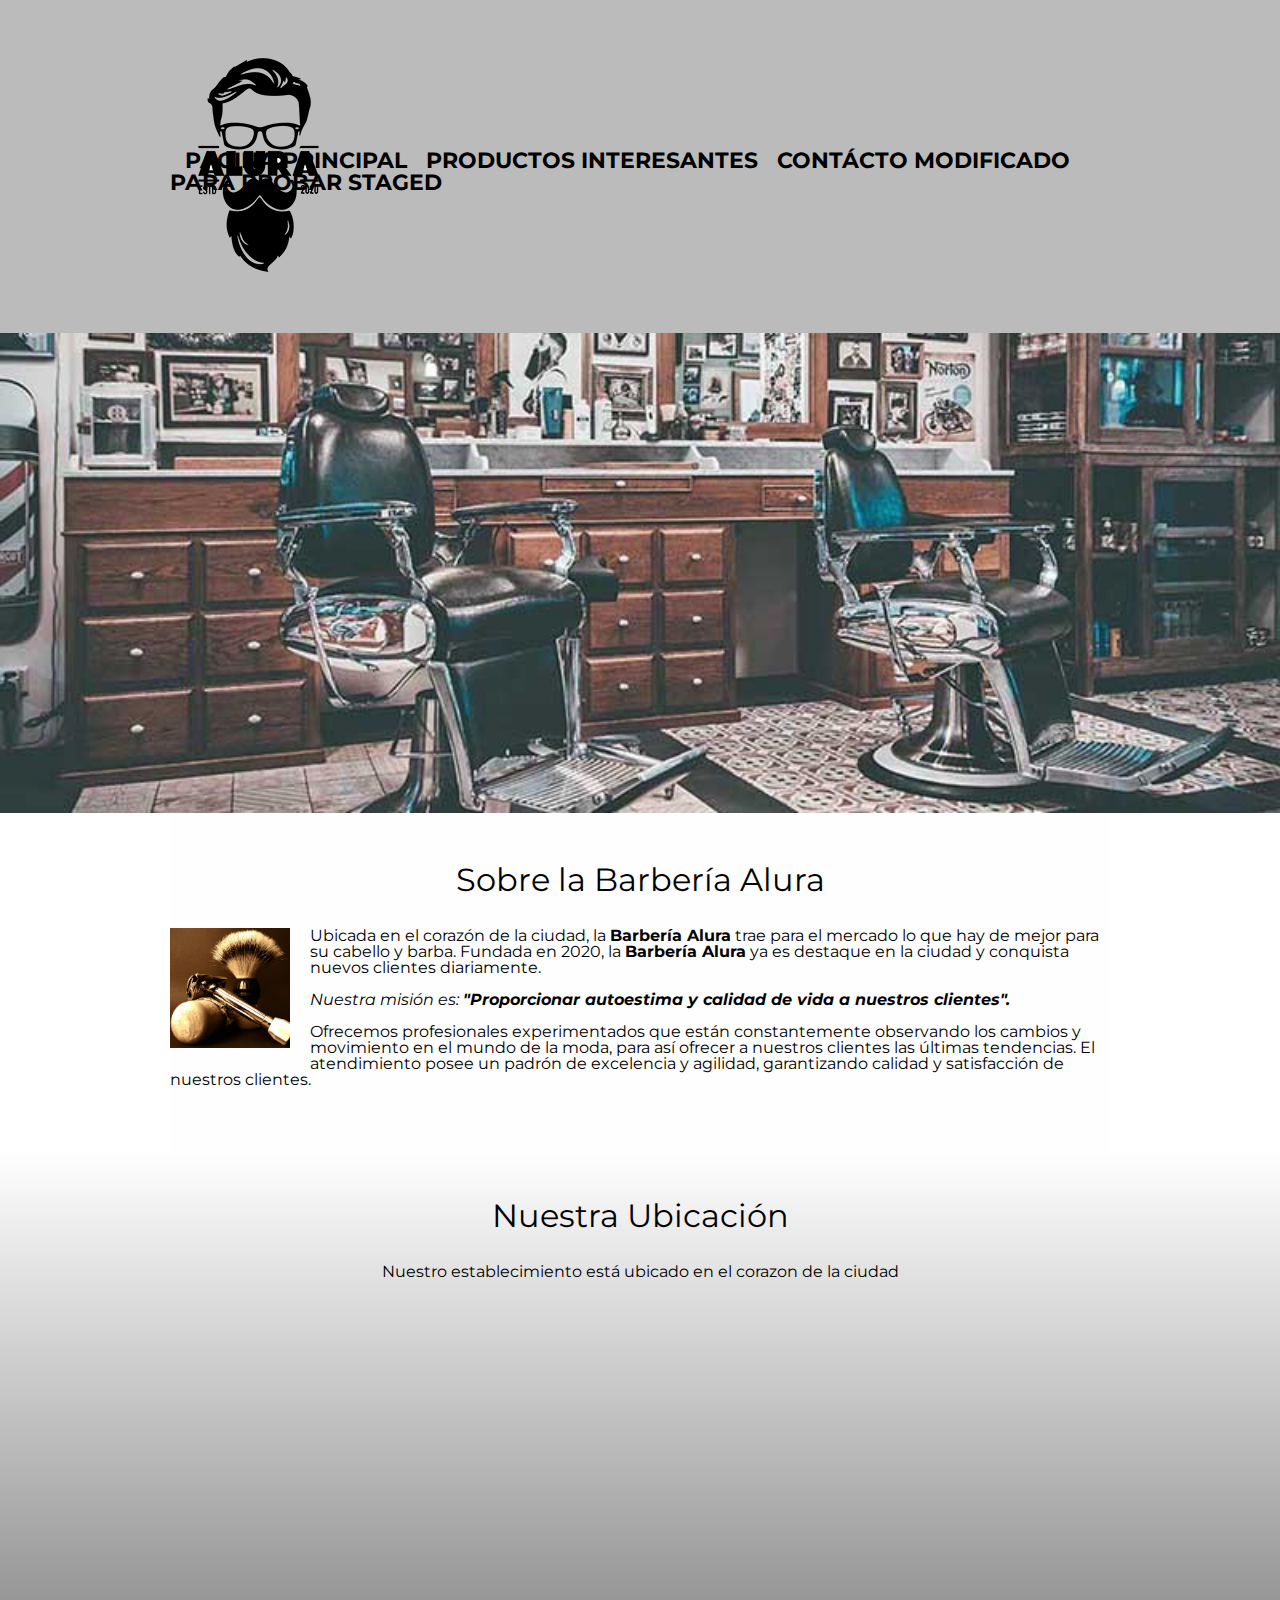
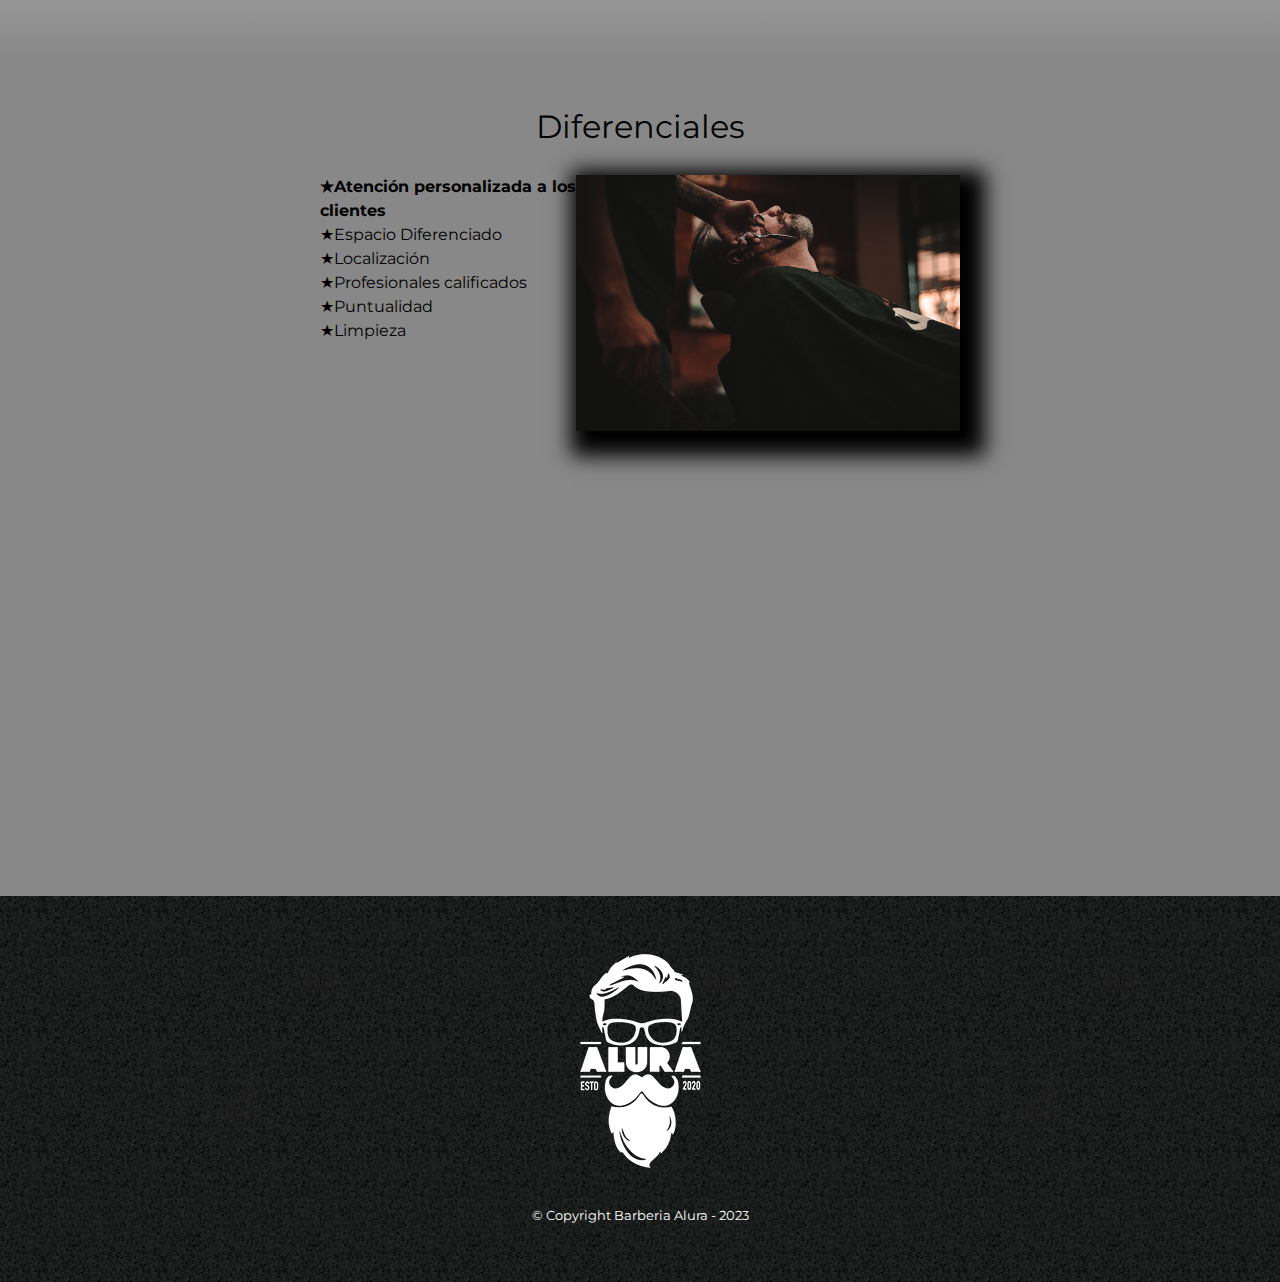
==== commit 53b56ec6: "Quito 1 a la lista de Pagina proncipal" ====
--- a/index.html
+++ b/index.html
@@ -33,7 +33,7 @@
                 <nav>
 
                     <ul>
-                        <li><a href="index.html">Pagina principal1</a></li>
+                        <li><a href="index.html">Pagina principal</a></li>
                         <li><a href="productos.html">Productos interesantes</a></li>
                         <li><a href="contactos.html">Contácto modificado para probar staged</a></li>
                     </ul>
